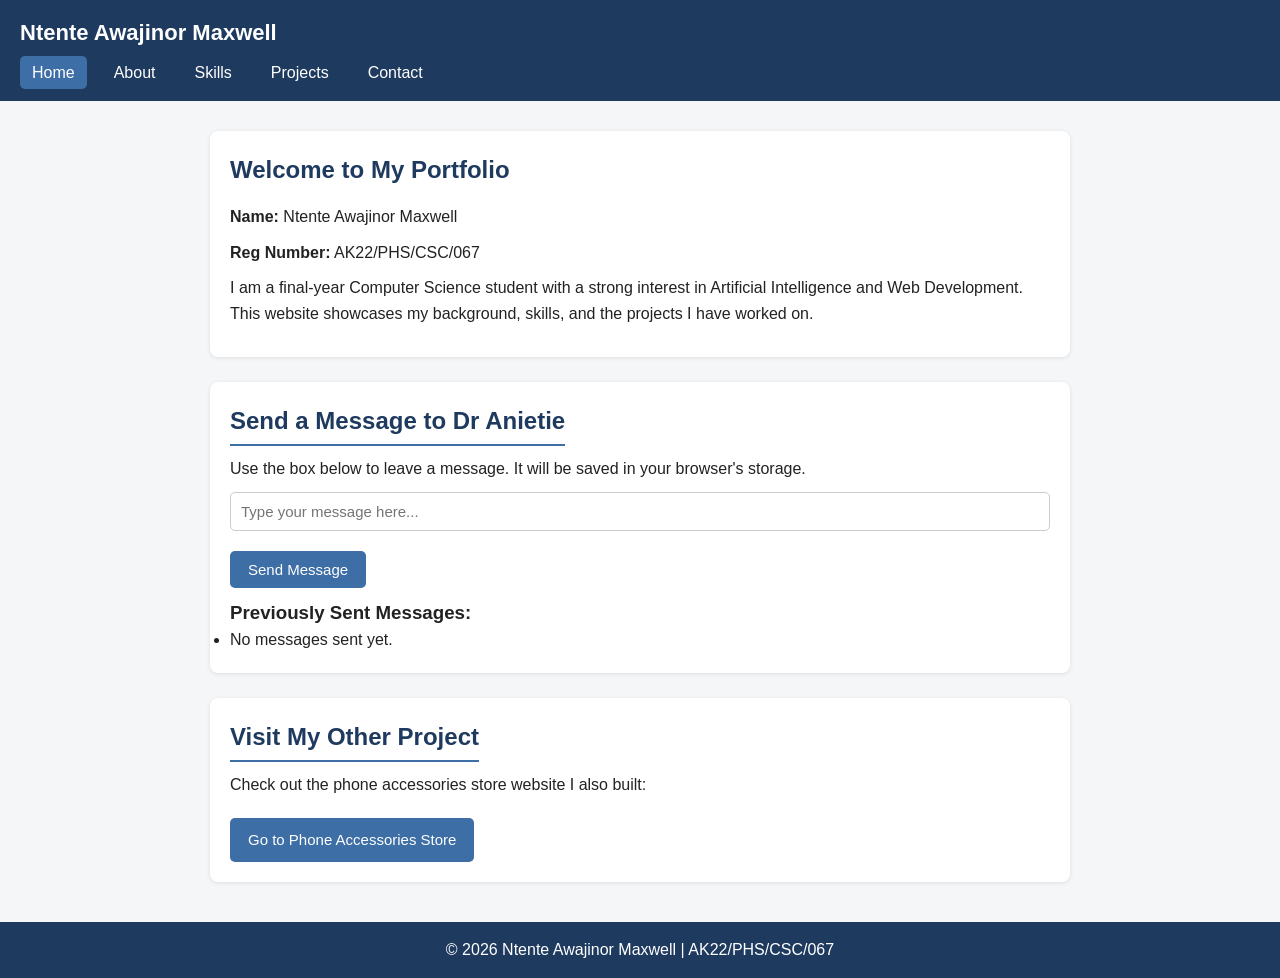
==== portfolio/index.html @ d8e90974 "Add files via upload" ====
<!DOCTYPE html>
<html lang="en">
<head>
  <meta charset="UTF-8">
  <title>Home - Maxwell's Portfolio</title>
  <!-- Link to the shared stylesheet -->
  <link rel="stylesheet" href="style.css">
</head>
<body>

  <!-- ===== NAVIGATION BAR ===== -->
  <header>
    <div class="brand">Ntente Awajinor Maxwell</div>
    <nav>
      <ul>
        <li><a href="index.html" class="active">Home</a></li>
        <li><a href="about.html">About</a></li>
        <li><a href="skills.html">Skills</a></li>
        <li><a href="projects.html">Projects</a></li>
        <li><a href="contact.html">Contact</a></li>
      </ul>
    </nav>
  </header>

  <!-- ===== MAIN CONTENT ===== -->
  <main>

    <section>
      <h1>Welcome to My Portfolio</h1>
      <p><strong>Name:</strong> Ntente Awajinor Maxwell</p>
      <p><strong>Reg Number:</strong> AK22/PHS/CSC/067</p>
      <p>
        I am a final-year Computer Science student with a strong interest in
        Artificial Intelligence and Web Development. This website showcases
        my background, skills, and the projects I have worked on.
      </p>
    </section>

    <!-- ===== MESSAGE FORM FOR DR ANIETIE ===== -->
    <section>
      <h2>Send a Message to Dr Anietie</h2>
      <p>Use the box below to leave a message. It will be saved in your browser's storage.</p>

      <div class="message-form">
        <input type="text" id="messageInput" placeholder="Type your message here...">
        <button class="btn" onclick="sendMessage()">Send Message</button>
        <p id="confirmation"></p>
      </div>

      <h3>Previously Sent Messages:</h3>
      <ul id="savedMessages"></ul>
    </section>

    <!-- ===== LINK TO THE RETAIL STORE WEBSITE ===== -->
    <section>
      <h2>Visit My Other Project</h2>
      <p>Check out the phone accessories store website I also built:</p>
      <a href="../store/index.html" class="btn">Go to Phone Accessories Store</a>
    </section>

  </main>

  <!-- ===== FOOTER ===== -->
  <footer>
    &copy; 2026 Ntente Awajinor Maxwell | AK22/PHS/CSC/067
  </footer>

  <!-- Link to the JavaScript file -->
  <script src="script.js"></script>
</body>
</html>
---- portfolio/style.css ----
/* ============================================
   STYLE.CSS - Portfolio Website
   Shared styles for all portfolio pages
   ============================================ */

/* Reset some default browser spacing */
* {
  margin: 0;
  padding: 0;
  box-sizing: border-box;
}

body {
  font-family: Arial, Helvetica, sans-serif;
  background-color: #f4f6f8;
  color: #222;
  line-height: 1.6;
}

/* ---------- NAVIGATION BAR ---------- */
header {
  background-color: #1e3a5f;
  color: #fff;
  padding: 15px 20px;
}

header .brand {
  font-size: 22px;
  font-weight: bold;
  margin-bottom: 10px;
}

nav ul {
  list-style: none;
  display: flex;
  flex-wrap: wrap;
  gap: 15px;
}

nav ul li a {
  color: #fff;
  text-decoration: none;
  padding: 8px 12px;
  border-radius: 5px;
  transition: background-color 0.2s ease-in-out;
}

nav ul li a:hover,
nav ul li a.active {
  background-color: #3d6ea5;
}

/* ---------- MAIN CONTENT CONTAINER ---------- */
main {
  max-width: 900px;
  margin: 30px auto;
  padding: 0 20px;
}

section {
  background-color: #fff;
  padding: 20px;
  margin-bottom: 25px;
  border-radius: 8px;
  box-shadow: 0 1px 4px rgba(0, 0, 0, 0.1);
}

h1 {
  color: #1e3a5f;
  margin-bottom: 15px;
}

h2 {
  color: #1e3a5f;
  margin-bottom: 10px;
  border-bottom: 2px solid #3d6ea5;
  display: inline-block;
  padding-bottom: 4px;
}

p {
  margin-bottom: 10px;
}

/* ---------- BUTTONS / LINKS ---------- */
.btn {
  display: inline-block;
  background-color: #3d6ea5;
  color: #fff;
  padding: 10px 18px;
  border: none;
  border-radius: 5px;
  cursor: pointer;
  text-decoration: none;
  font-size: 15px;
  margin-top: 10px;
}

.btn:hover {
  background-color: #1e3a5f;
}

/* ---------- SKILLS LIST ---------- */
.skills-list {
  list-style: none;
}

.skills-list li {
  background-color: #eaf1fa;
  margin-bottom: 10px;
  padding: 12px;
  border-left: 5px solid #3d6ea5;
  border-radius: 4px;
}

/* ---------- PROJECT CARDS ---------- */
.project-card {
  border: 1px solid #ddd;
  border-radius: 6px;
  padding: 15px;
  margin-bottom: 20px;
  background-color: #fafcff;
}

.project-card h3 {
  color: #1e3a5f;
  margin-bottom: 8px;
}

/* ---------- MESSAGE FORM (Home Page) ---------- */
.message-form input[type="text"],
.message-form textarea {
  width: 100%;
  padding: 10px;
  margin-bottom: 10px;
  border: 1px solid #ccc;
  border-radius: 5px;
  font-size: 15px;
}

#confirmation {
  margin-top: 10px;
  color: green;
  font-weight: bold;
}

/* ---------- CONTACT FORM ---------- */
.contact-form label {
  display: block;
  margin-top: 10px;
  font-weight: bold;
}

.contact-form input,
.contact-form textarea {
  width: 100%;
  padding: 10px;
  margin-top: 5px;
  border: 1px solid #ccc;
  border-radius: 5px;
  font-size: 15px;
}

/* ---------- FOOTER ---------- */
footer {
  text-align: center;
  padding: 15px;
  background-color: #1e3a5f;
  color: #fff;
  margin-top: 40px;
}

/* ---------- RESPONSIVE DESIGN ---------- */
@media (max-width: 600px) {
  nav ul {
    flex-direction: column;
    gap: 5px;
  }
}
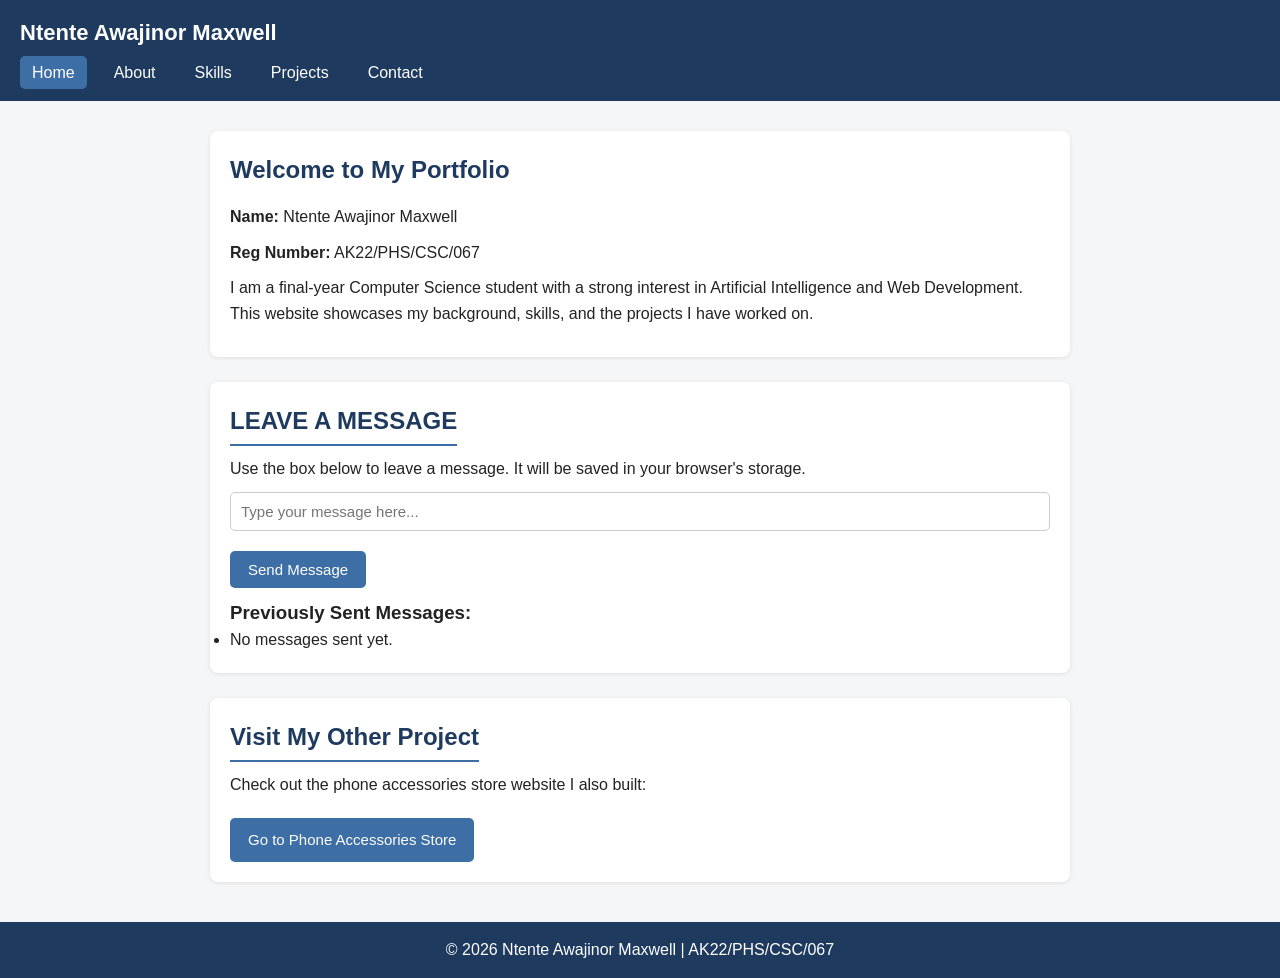
==== commit 2f51d5eb: "Update message header in index.html" ====
--- a/portfolio/index.html
+++ b/portfolio/index.html
@@ -38,7 +38,7 @@
 
     <!-- ===== MESSAGE FORM FOR DR ANIETIE ===== -->
     <section>
-      <h2>Send a Message to Dr Anietie</h2>
+      <h2>LEAVE A MESSAGE</h2>
       <p>Use the box below to leave a message. It will be saved in your browser's storage.</p>
 
       <div class="message-form">
